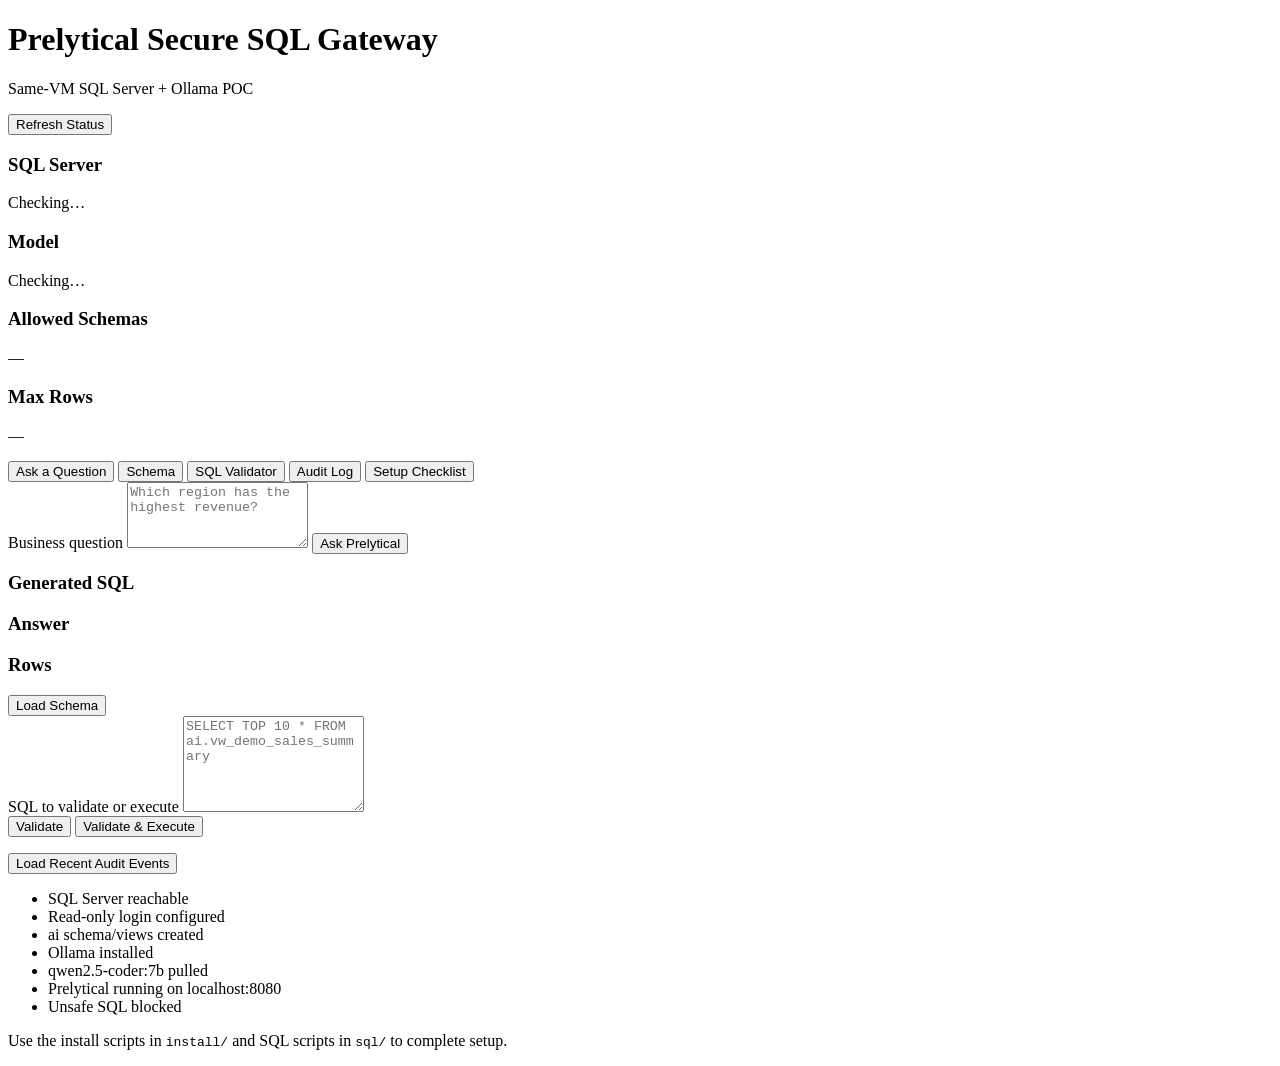
==== app/static/index.html @ d755e080 "Initial Prelytical Secure SQL Gateway release. Same-VM SQL Server + Ollama on-premises install for s" ====
<!DOCTYPE html>
<html lang="en">
<head>
  <meta charset="UTF-8" />
  <meta name="viewport" content="width=device-width, initial-scale=1.0" />
  <title>Prelytical Secure SQL Gateway</title>
  <link rel="stylesheet" href="/static/styles.css" />
</head>
<body>
  <header class="app-header">
    <div>
      <h1>Prelytical Secure SQL Gateway</h1>
      <p class="subtitle">Same-VM SQL Server + Ollama POC</p>
    </div>
    <div class="header-actions">
      <button id="refresh-status-btn" class="btn secondary">Refresh Status</button>
    </div>
  </header>

  <main class="container">
    <section class="status-grid" id="status-cards">
      <article class="status-card" id="status-sql">
        <h3>SQL Server</h3>
        <p class="status-value">Checking…</p>
      </article>
      <article class="status-card" id="status-model">
        <h3>Model</h3>
        <p class="status-value">Checking…</p>
      </article>
      <article class="status-card" id="status-schemas">
        <h3>Allowed Schemas</h3>
        <p class="status-value">—</p>
      </article>
      <article class="status-card" id="status-rows">
        <h3>Max Rows</h3>
        <p class="status-value">—</p>
      </article>
    </section>

    <nav class="tabs" role="tablist">
      <button class="tab active" data-tab="ask">Ask a Question</button>
      <button class="tab" data-tab="schema">Schema</button>
      <button class="tab" data-tab="validator">SQL Validator</button>
      <button class="tab" data-tab="audit">Audit Log</button>
      <button class="tab" data-tab="setup">Setup Checklist</button>
    </nav>

    <section class="panel active" id="panel-ask">
      <label for="question-input">Business question</label>
      <textarea id="question-input" rows="4" placeholder="Which region has the highest revenue?"></textarea>
      <button id="ask-btn" class="btn primary">Ask Prelytical</button>
      <div id="ask-result" class="result-block hidden">
        <h3>Generated SQL</h3>
        <pre id="ask-sql" class="code-block"></pre>
        <p id="ask-validation" class="validation"></p>
        <h3>Answer</h3>
        <p id="ask-answer"></p>
        <h3>Rows</h3>
        <div class="table-wrap"><table id="ask-table"></table></div>
      </div>
    </section>

    <section class="panel" id="panel-schema">
      <button id="load-schema-btn" class="btn secondary">Load Schema</button>
      <div id="schema-content" class="schema-content"></div>
    </section>

    <section class="panel" id="panel-validator">
      <label for="sql-input">SQL to validate or execute</label>
      <textarea id="sql-input" rows="6" placeholder="SELECT TOP 10 * FROM ai.vw_demo_sales_summary"></textarea>
      <div class="button-row">
        <button id="validate-btn" class="btn secondary">Validate</button>
        <button id="execute-btn" class="btn primary">Validate &amp; Execute</button>
      </div>
      <div id="validator-result" class="result-block hidden">
        <pre id="validator-normalized" class="code-block"></pre>
        <p id="validator-message" class="validation"></p>
        <div class="table-wrap"><table id="validator-table"></table></div>
      </div>
    </section>

    <section class="panel" id="panel-audit">
      <button id="load-audit-btn" class="btn secondary">Load Recent Audit Events</button>
      <div id="audit-content" class="audit-content"></div>
    </section>

    <section class="panel" id="panel-setup">
      <ul class="checklist" id="setup-checklist">
        <li data-check="sql"><span class="box"></span> SQL Server reachable</li>
        <li data-check="login"><span class="box"></span> Read-only login configured</li>
        <li data-check="schema"><span class="box"></span> ai schema/views created</li>
        <li data-check="ollama"><span class="box"></span> Ollama installed</li>
        <li data-check="model"><span class="box"></span> qwen2.5-coder:7b pulled</li>
        <li data-check="app"><span class="box"></span> Prelytical running on localhost:8080</li>
        <li data-check="guardrails"><span class="box"></span> Unsafe SQL blocked</li>
      </ul>
      <p class="hint">Use the install scripts in <code>install/</code> and SQL scripts in <code>sql/</code> to complete setup.</p>
    </section>
  </main>

  <script src="/static/app.js"></script>
</body>
</html>
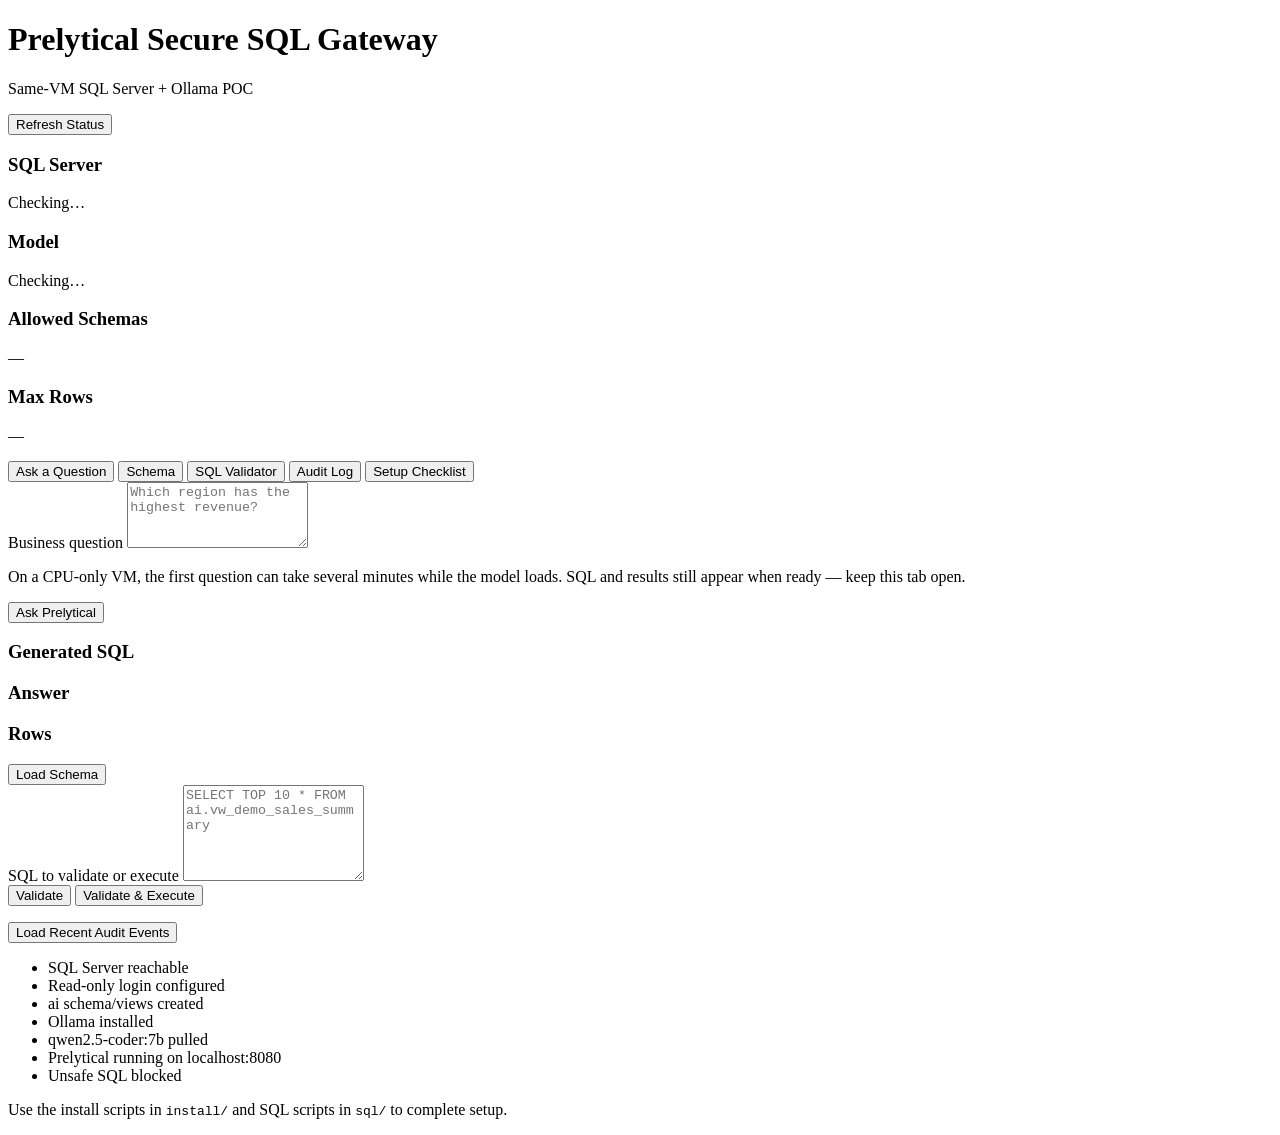
==== commit 385ad808: "Improve CPU-only same-VM Ask reliability and add model warmup script. Skip summarization by default," ====
--- a/app/static/index.html
+++ b/app/static/index.html
@@ -48,7 +48,12 @@
     <section class="panel active" id="panel-ask">
       <label for="question-input">Business question</label>
       <textarea id="question-input" rows="4" placeholder="Which region has the highest revenue?"></textarea>
+      <p id="ask-hint" class="hint ask-hint">
+        On a CPU-only VM, the first question can take several minutes while the model loads.
+        SQL and results still appear when ready — keep this tab open.
+      </p>
       <button id="ask-btn" class="btn primary">Ask Prelytical</button>
+      <p id="ask-progress" class="hint ask-progress hidden" aria-live="polite"></p>
       <div id="ask-result" class="result-block hidden">
         <h3>Generated SQL</h3>
         <pre id="ask-sql" class="code-block"></pre>
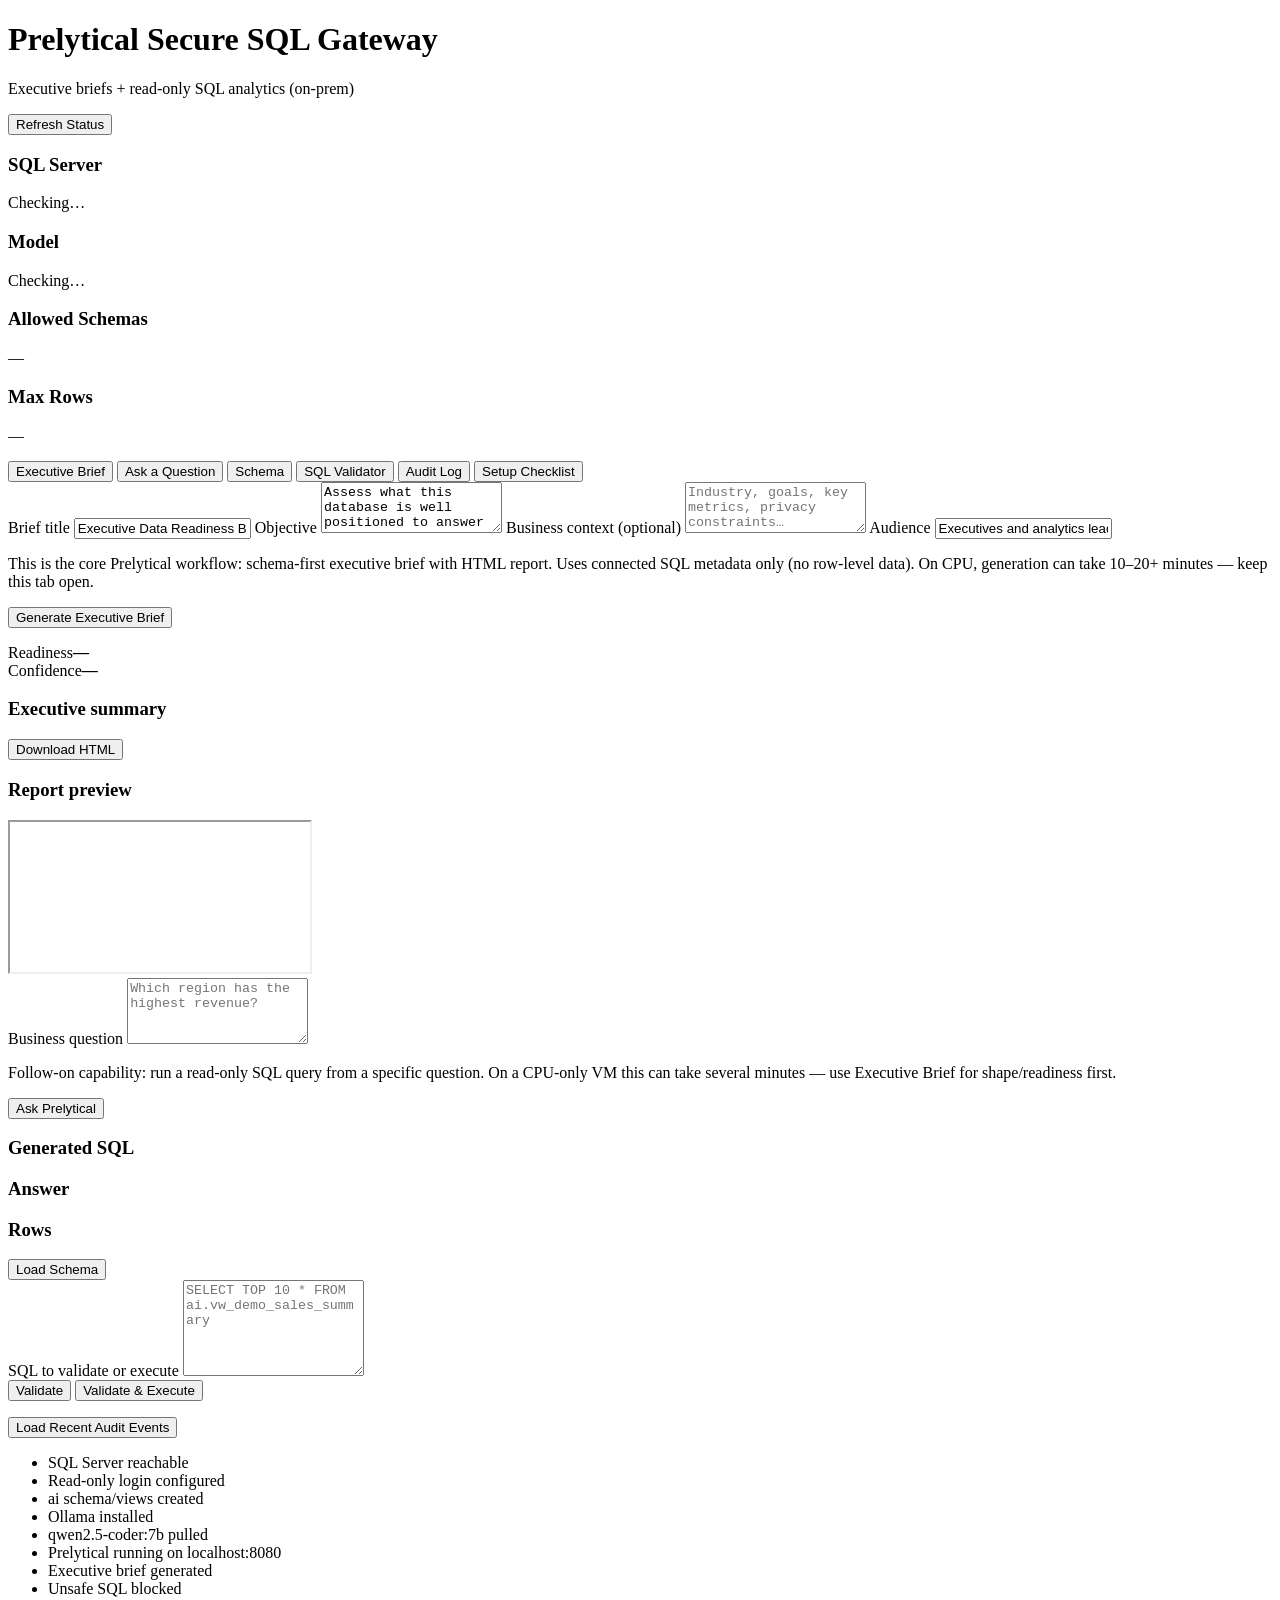
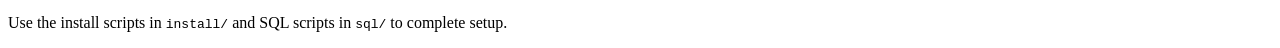
==== commit 00c22f68: "Add executive brief generation as the primary gateway product flow. Port the platform brief contract" ====
--- a/app/static/index.html
+++ b/app/static/index.html
@@ -10,7 +10,7 @@
   <header class="app-header">
     <div>
       <h1>Prelytical Secure SQL Gateway</h1>
-      <p class="subtitle">Same-VM SQL Server + Ollama POC</p>
+      <p class="subtitle">Executive briefs + read-only SQL analytics (on-prem)</p>
     </div>
     <div class="header-actions">
       <button id="refresh-status-btn" class="btn secondary">Refresh Status</button>
@@ -38,19 +38,50 @@
     </section>
 
     <nav class="tabs" role="tablist">
-      <button class="tab active" data-tab="ask">Ask a Question</button>
+      <button class="tab active" data-tab="brief">Executive Brief</button>
+      <button class="tab" data-tab="ask">Ask a Question</button>
       <button class="tab" data-tab="schema">Schema</button>
       <button class="tab" data-tab="validator">SQL Validator</button>
       <button class="tab" data-tab="audit">Audit Log</button>
       <button class="tab" data-tab="setup">Setup Checklist</button>
     </nav>
 
-    <section class="panel active" id="panel-ask">
+    <section class="panel active" id="panel-brief">
+      <label for="brief-title">Brief title</label>
+      <input id="brief-title" type="text" value="Executive Data Readiness Brief" />
+      <label for="brief-objective">Objective</label>
+      <textarea id="brief-objective" rows="3">Assess what this database is well positioned to answer for executives — data shape, readiness, top opportunities, and validation steps.</textarea>
+      <label for="brief-context">Business context (optional)</label>
+      <textarea id="brief-context" rows="3" placeholder="Industry, goals, key metrics, privacy constraints…"></textarea>
+      <label for="brief-audience">Audience</label>
+      <input id="brief-audience" type="text" value="Executives and analytics leaders" />
+      <p class="hint ask-hint">
+        This is the core Prelytical workflow: schema-first executive brief with HTML report.
+        Uses connected SQL metadata only (no row-level data). On CPU, generation can take 10–20+ minutes — keep this tab open.
+      </p>
+      <button id="brief-btn" class="btn primary">Generate Executive Brief</button>
+      <p id="brief-progress" class="hint ask-progress hidden" aria-live="polite"></p>
+      <div id="brief-result" class="result-block hidden">
+        <div class="brief-score-row">
+          <div class="brief-score-card"><span>Readiness</span><strong id="brief-readiness">—</strong></div>
+          <div class="brief-score-card"><span>Confidence</span><strong id="brief-confidence">—</strong></div>
+        </div>
+        <h3>Executive summary</h3>
+        <p id="brief-summary"></p>
+        <div class="button-row">
+          <button id="brief-download-btn" class="btn secondary" type="button">Download HTML</button>
+        </div>
+        <h3>Report preview</h3>
+        <iframe id="brief-frame" class="brief-frame" title="Executive brief HTML report" sandbox=""></iframe>
+      </div>
+    </section>
+
+    <section class="panel" id="panel-ask">
       <label for="question-input">Business question</label>
       <textarea id="question-input" rows="4" placeholder="Which region has the highest revenue?"></textarea>
       <p id="ask-hint" class="hint ask-hint">
-        On a CPU-only VM, the first question can take several minutes while the model loads.
-        SQL and results still appear when ready — keep this tab open.
+        Follow-on capability: run a read-only SQL query from a specific question.
+        On a CPU-only VM this can take several minutes — use Executive Brief for shape/readiness first.
       </p>
       <button id="ask-btn" class="btn primary">Ask Prelytical</button>
       <p id="ask-progress" class="hint ask-progress hidden" aria-live="polite"></p>
@@ -97,6 +128,7 @@
         <li data-check="ollama"><span class="box"></span> Ollama installed</li>
         <li data-check="model"><span class="box"></span> qwen2.5-coder:7b pulled</li>
         <li data-check="app"><span class="box"></span> Prelytical running on localhost:8080</li>
+        <li data-check="brief"><span class="box"></span> Executive brief generated</li>
         <li data-check="guardrails"><span class="box"></span> Unsafe SQL blocked</li>
       </ul>
       <p class="hint">Use the install scripts in <code>install/</code> and SQL scripts in <code>sql/</code> to complete setup.</p>
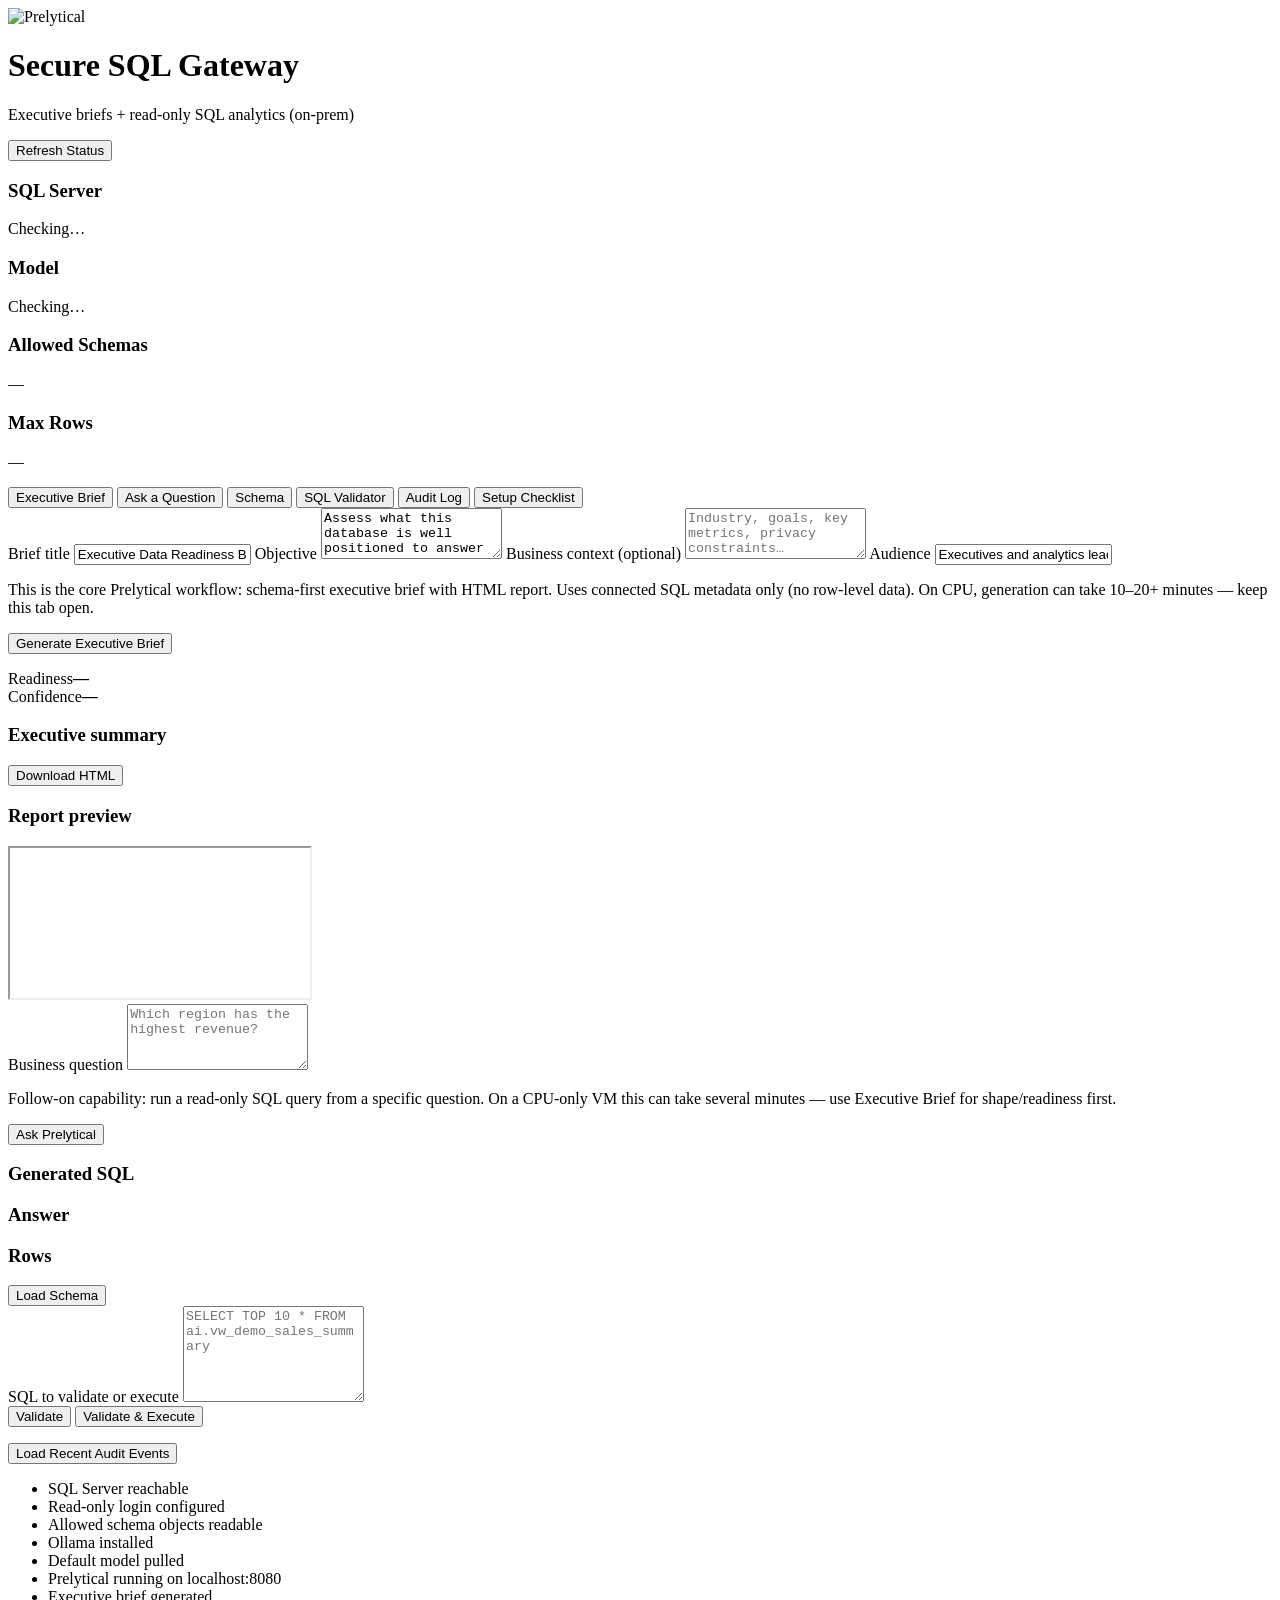
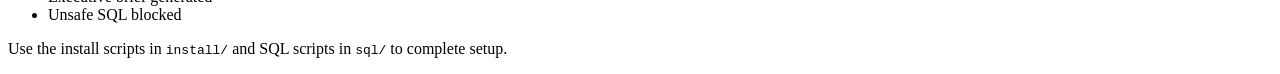
==== commit 71b83ade: "Fix setup checklist auto-checks and add Prelytical branding assets. Probe schema, login, and guardra" ====
--- a/app/static/index.html
+++ b/app/static/index.html
@@ -4,13 +4,17 @@
   <meta charset="UTF-8" />
   <meta name="viewport" content="width=device-width, initial-scale=1.0" />
   <title>Prelytical Secure SQL Gateway</title>
+  <link rel="icon" type="image/png" href="/static/assets/prelytical-icon.png" />
   <link rel="stylesheet" href="/static/styles.css" />
 </head>
 <body>
   <header class="app-header">
-    <div>
-      <h1>Prelytical Secure SQL Gateway</h1>
-      <p class="subtitle">Executive briefs + read-only SQL analytics (on-prem)</p>
+    <div class="header-brand">
+      <img class="brand-logo" src="/static/assets/prelytical-logo.png" alt="Prelytical" />
+      <div>
+        <h1>Secure SQL Gateway</h1>
+        <p class="subtitle">Executive briefs + read-only SQL analytics (on-prem)</p>
+      </div>
     </div>
     <div class="header-actions">
       <button id="refresh-status-btn" class="btn secondary">Refresh Status</button>
@@ -71,6 +75,7 @@
         <div class="button-row">
           <button id="brief-download-btn" class="btn secondary" type="button">Download HTML</button>
         </div>
+        <p id="brief-export-notice" class="hint brief-export-notice hidden"></p>
         <h3>Report preview</h3>
         <iframe id="brief-frame" class="brief-frame" title="Executive brief HTML report" sandbox=""></iframe>
       </div>
@@ -124,9 +129,9 @@
       <ul class="checklist" id="setup-checklist">
         <li data-check="sql"><span class="box"></span> SQL Server reachable</li>
         <li data-check="login"><span class="box"></span> Read-only login configured</li>
-        <li data-check="schema"><span class="box"></span> ai schema/views created</li>
+        <li data-check="schema"><span class="box"></span> Allowed schema objects readable</li>
         <li data-check="ollama"><span class="box"></span> Ollama installed</li>
-        <li data-check="model"><span class="box"></span> qwen2.5-coder:7b pulled</li>
+        <li data-check="model"><span class="box"></span> Default model pulled</li>
         <li data-check="app"><span class="box"></span> Prelytical running on localhost:8080</li>
         <li data-check="brief"><span class="box"></span> Executive brief generated</li>
         <li data-check="guardrails"><span class="box"></span> Unsafe SQL blocked</li>
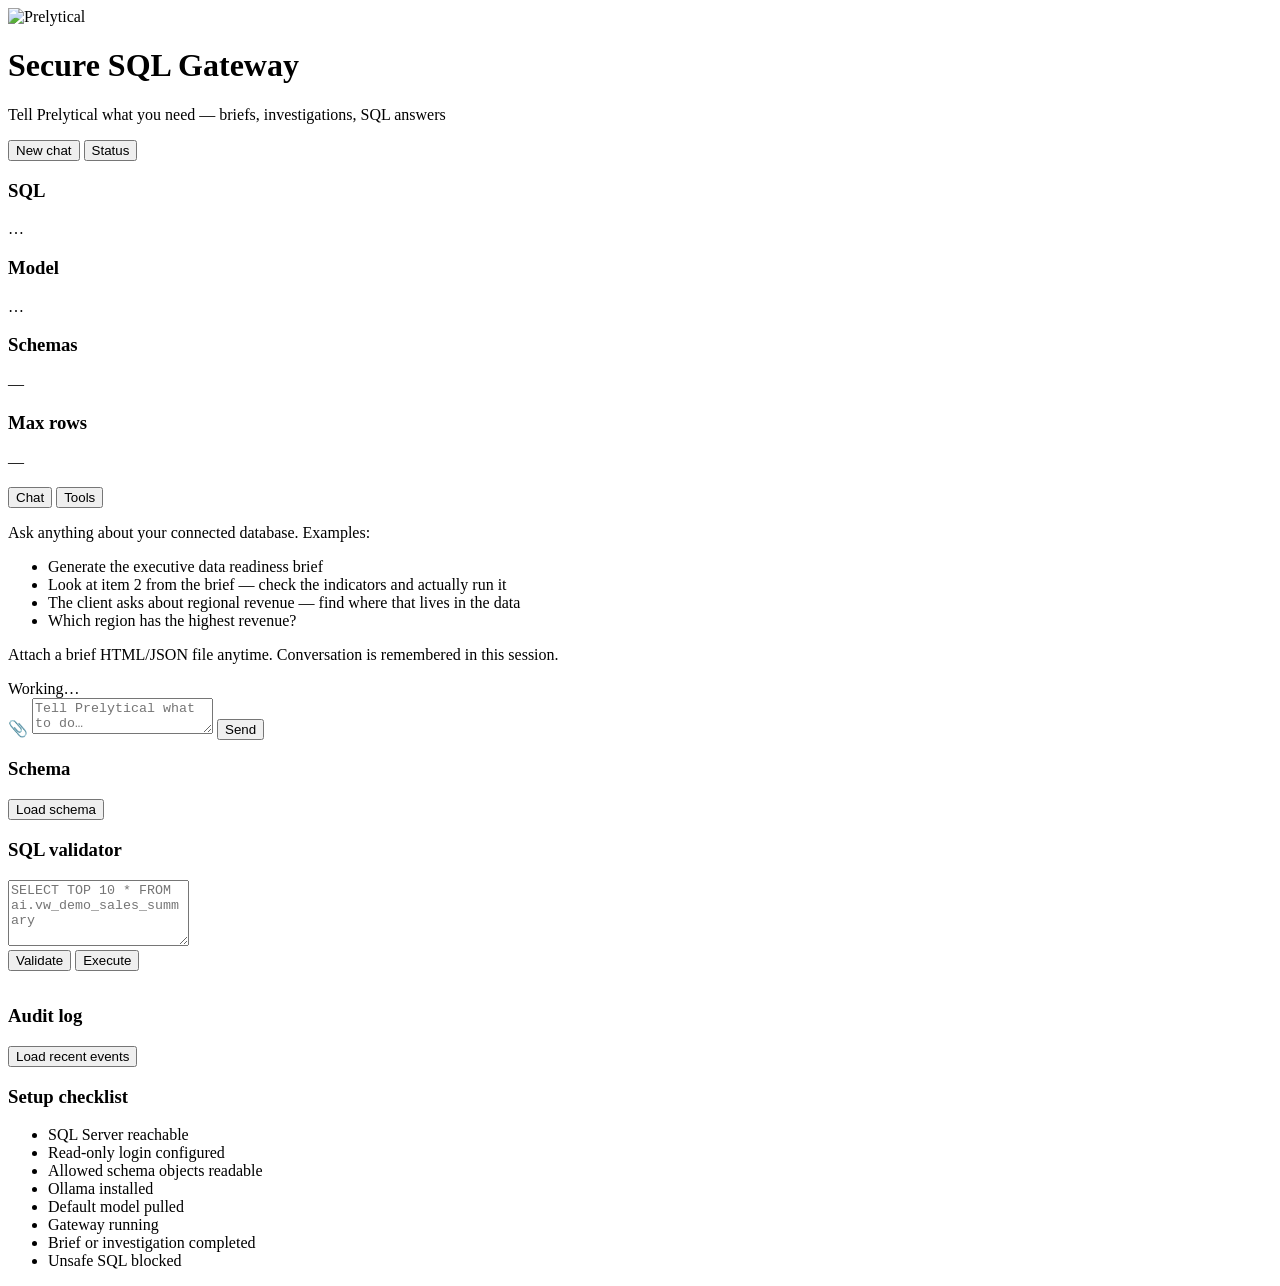
==== commit cca1ad32: "Add chat-first gateway with deep-dive investigations and NSAW docs. Replace tabbed workflows with a " ====
--- a/app/static/index.html
+++ b/app/static/index.html
@@ -7,136 +7,117 @@
   <link rel="icon" type="image/png" href="/static/assets/prelytical-icon.png" />
   <link rel="stylesheet" href="/static/styles.css" />
 </head>
-<body>
+<body class="chat-layout">
   <header class="app-header">
     <div class="header-brand">
       <img class="brand-logo" src="/static/assets/prelytical-logo.png" alt="Prelytical" />
-      <div>
+      <div class="header-title">
         <h1>Secure SQL Gateway</h1>
-        <p class="subtitle">Executive briefs + read-only SQL analytics (on-prem)</p>
+        <p class="subtitle">Tell Prelytical what you need — briefs, investigations, SQL answers</p>
       </div>
     </div>
     <div class="header-actions">
-      <button id="refresh-status-btn" class="btn secondary">Refresh Status</button>
+      <button id="chat-clear-btn" class="btn secondary" type="button">New chat</button>
+      <button id="refresh-status-btn" class="btn secondary">Status</button>
     </div>
   </header>
 
-  <main class="container">
-    <section class="status-grid" id="status-cards">
+  <main class="chat-main">
+    <section class="status-grid status-compact" id="status-cards">
       <article class="status-card" id="status-sql">
-        <h3>SQL Server</h3>
-        <p class="status-value">Checking…</p>
+        <h3>SQL</h3>
+        <p class="status-value">…</p>
       </article>
       <article class="status-card" id="status-model">
         <h3>Model</h3>
-        <p class="status-value">Checking…</p>
+        <p class="status-value">…</p>
       </article>
       <article class="status-card" id="status-schemas">
-        <h3>Allowed Schemas</h3>
+        <h3>Schemas</h3>
         <p class="status-value">—</p>
       </article>
       <article class="status-card" id="status-rows">
-        <h3>Max Rows</h3>
+        <h3>Max rows</h3>
         <p class="status-value">—</p>
       </article>
     </section>
 
     <nav class="tabs" role="tablist">
-      <button class="tab active" data-tab="brief">Executive Brief</button>
-      <button class="tab" data-tab="ask">Ask a Question</button>
-      <button class="tab" data-tab="schema">Schema</button>
-      <button class="tab" data-tab="validator">SQL Validator</button>
-      <button class="tab" data-tab="audit">Audit Log</button>
-      <button class="tab" data-tab="setup">Setup Checklist</button>
+      <button class="tab active" data-tab="chat">Chat</button>
+      <button class="tab" data-tab="tools">Tools</button>
     </nav>
 
-    <section class="panel active" id="panel-brief">
-      <label for="brief-title">Brief title</label>
-      <input id="brief-title" type="text" value="Executive Data Readiness Brief" />
-      <label for="brief-objective">Objective</label>
-      <textarea id="brief-objective" rows="3">Assess what this database is well positioned to answer for executives — data shape, readiness, top opportunities, and validation steps.</textarea>
-      <label for="brief-context">Business context (optional)</label>
-      <textarea id="brief-context" rows="3" placeholder="Industry, goals, key metrics, privacy constraints…"></textarea>
-      <label for="brief-audience">Audience</label>
-      <input id="brief-audience" type="text" value="Executives and analytics leaders" />
-      <p class="hint ask-hint">
-        This is the core Prelytical workflow: schema-first executive brief with HTML report.
-        Uses connected SQL metadata only (no row-level data). On CPU, generation can take 10–20+ minutes — keep this tab open.
-      </p>
-      <button id="brief-btn" class="btn primary">Generate Executive Brief</button>
-      <p id="brief-progress" class="hint ask-progress hidden" aria-live="polite"></p>
-      <div id="brief-result" class="result-block hidden">
-        <div class="brief-score-row">
-          <div class="brief-score-card"><span>Readiness</span><strong id="brief-readiness">—</strong></div>
-          <div class="brief-score-card"><span>Confidence</span><strong id="brief-confidence">—</strong></div>
+    <section class="panel active chat-panel" id="panel-chat">
+      <div id="chat-messages" class="chat-messages" aria-live="polite">
+        <div class="chat-welcome">
+          <p>Ask anything about your connected database. Examples:</p>
+          <ul>
+            <li>Generate the executive data readiness brief</li>
+            <li>Look at item 2 from the brief — check the indicators and actually run it</li>
+            <li>The client asks about regional revenue — find where that lives in the data</li>
+            <li>Which region has the highest revenue?</li>
+          </ul>
+          <p class="hint">Attach a brief HTML/JSON file anytime. Conversation is remembered in this session.</p>
         </div>
-        <h3>Executive summary</h3>
-        <p id="brief-summary"></p>
-        <div class="button-row">
-          <button id="brief-download-btn" class="btn secondary" type="button">Download HTML</button>
+      </div>
+
+      <div id="chat-pending" class="chat-pending hidden">
+        <span class="chat-spinner"></span>
+        <span id="chat-pending-text">Working…</span>
+      </div>
+
+      <form id="chat-form" class="chat-composer">
+        <div id="chat-attachments" class="chat-attachments hidden"></div>
+        <div class="chat-input-row">
+          <label class="chat-attach-btn" title="Attach brief HTML or JSON">
+            <input id="chat-file-input" type="file" accept=".html,.htm,.json,text/html,application/json" multiple hidden />
+            📎
+          </label>
+          <textarea id="chat-input" rows="2" placeholder="Tell Prelytical what to do…" aria-label="Message"></textarea>
+          <button type="submit" id="chat-send-btn" class="btn primary">Send</button>
         </div>
-        <p id="brief-export-notice" class="hint brief-export-notice hidden"></p>
-        <h3>Report preview</h3>
-        <iframe id="brief-frame" class="brief-frame" title="Executive brief HTML report" sandbox=""></iframe>
-      </div>
+      </form>
     </section>
 
-    <section class="panel" id="panel-ask">
-      <label for="question-input">Business question</label>
-      <textarea id="question-input" rows="4" placeholder="Which region has the highest revenue?"></textarea>
-      <p id="ask-hint" class="hint ask-hint">
-        Follow-on capability: run a read-only SQL query from a specific question.
-        On a CPU-only VM this can take several minutes — use Executive Brief for shape/readiness first.
-      </p>
-      <button id="ask-btn" class="btn primary">Ask Prelytical</button>
-      <p id="ask-progress" class="hint ask-progress hidden" aria-live="polite"></p>
-      <div id="ask-result" class="result-block hidden">
-        <h3>Generated SQL</h3>
-        <pre id="ask-sql" class="code-block"></pre>
-        <p id="ask-validation" class="validation"></p>
-        <h3>Answer</h3>
-        <p id="ask-answer"></p>
-        <h3>Rows</h3>
-        <div class="table-wrap"><table id="ask-table"></table></div>
+    <section class="panel" id="panel-tools">
+      <div class="tools-grid">
+        <div class="tool-block">
+          <h3>Schema</h3>
+          <button id="load-schema-btn" class="btn secondary">Load schema</button>
+          <div id="schema-content" class="schema-content"></div>
+        </div>
+        <div class="tool-block">
+          <h3>SQL validator</h3>
+          <textarea id="sql-input" rows="4" placeholder="SELECT TOP 10 * FROM ai.vw_demo_sales_summary"></textarea>
+          <div class="button-row">
+            <button id="validate-btn" class="btn secondary">Validate</button>
+            <button id="execute-btn" class="btn primary">Execute</button>
+          </div>
+          <div id="validator-result" class="result-block hidden">
+            <pre id="validator-normalized" class="code-block"></pre>
+            <p id="validator-message" class="validation"></p>
+            <div class="table-wrap"><table id="validator-table"></table></div>
+          </div>
+        </div>
+        <div class="tool-block">
+          <h3>Audit log</h3>
+          <button id="load-audit-btn" class="btn secondary">Load recent events</button>
+          <div id="audit-content" class="audit-content"></div>
+        </div>
+        <div class="tool-block">
+          <h3>Setup checklist</h3>
+          <ul class="checklist" id="setup-checklist">
+            <li data-check="sql"><span class="box"></span> SQL Server reachable</li>
+            <li data-check="login"><span class="box"></span> Read-only login configured</li>
+            <li data-check="schema"><span class="box"></span> Allowed schema objects readable</li>
+            <li data-check="ollama"><span class="box"></span> Ollama installed</li>
+            <li data-check="model"><span class="box"></span> Default model pulled</li>
+            <li data-check="app"><span class="box"></span> Gateway running</li>
+            <li data-check="brief"><span class="box"></span> Brief or investigation completed</li>
+            <li data-check="guardrails"><span class="box"></span> Unsafe SQL blocked</li>
+          </ul>
+        </div>
       </div>
-    </section>
-
-    <section class="panel" id="panel-schema">
-      <button id="load-schema-btn" class="btn secondary">Load Schema</button>
-      <div id="schema-content" class="schema-content"></div>
-    </section>
-
-    <section class="panel" id="panel-validator">
-      <label for="sql-input">SQL to validate or execute</label>
-      <textarea id="sql-input" rows="6" placeholder="SELECT TOP 10 * FROM ai.vw_demo_sales_summary"></textarea>
-      <div class="button-row">
-        <button id="validate-btn" class="btn secondary">Validate</button>
-        <button id="execute-btn" class="btn primary">Validate &amp; Execute</button>
-      </div>
-      <div id="validator-result" class="result-block hidden">
-        <pre id="validator-normalized" class="code-block"></pre>
-        <p id="validator-message" class="validation"></p>
-        <div class="table-wrap"><table id="validator-table"></table></div>
-      </div>
-    </section>
-
-    <section class="panel" id="panel-audit">
-      <button id="load-audit-btn" class="btn secondary">Load Recent Audit Events</button>
-      <div id="audit-content" class="audit-content"></div>
-    </section>
-
-    <section class="panel" id="panel-setup">
-      <ul class="checklist" id="setup-checklist">
-        <li data-check="sql"><span class="box"></span> SQL Server reachable</li>
-        <li data-check="login"><span class="box"></span> Read-only login configured</li>
-        <li data-check="schema"><span class="box"></span> Allowed schema objects readable</li>
-        <li data-check="ollama"><span class="box"></span> Ollama installed</li>
-        <li data-check="model"><span class="box"></span> Default model pulled</li>
-        <li data-check="app"><span class="box"></span> Prelytical running on localhost:8080</li>
-        <li data-check="brief"><span class="box"></span> Executive brief generated</li>
-        <li data-check="guardrails"><span class="box"></span> Unsafe SQL blocked</li>
-      </ul>
-      <p class="hint">Use the install scripts in <code>install/</code> and SQL scripts in <code>sql/</code> to complete setup.</p>
     </section>
   </main>
 
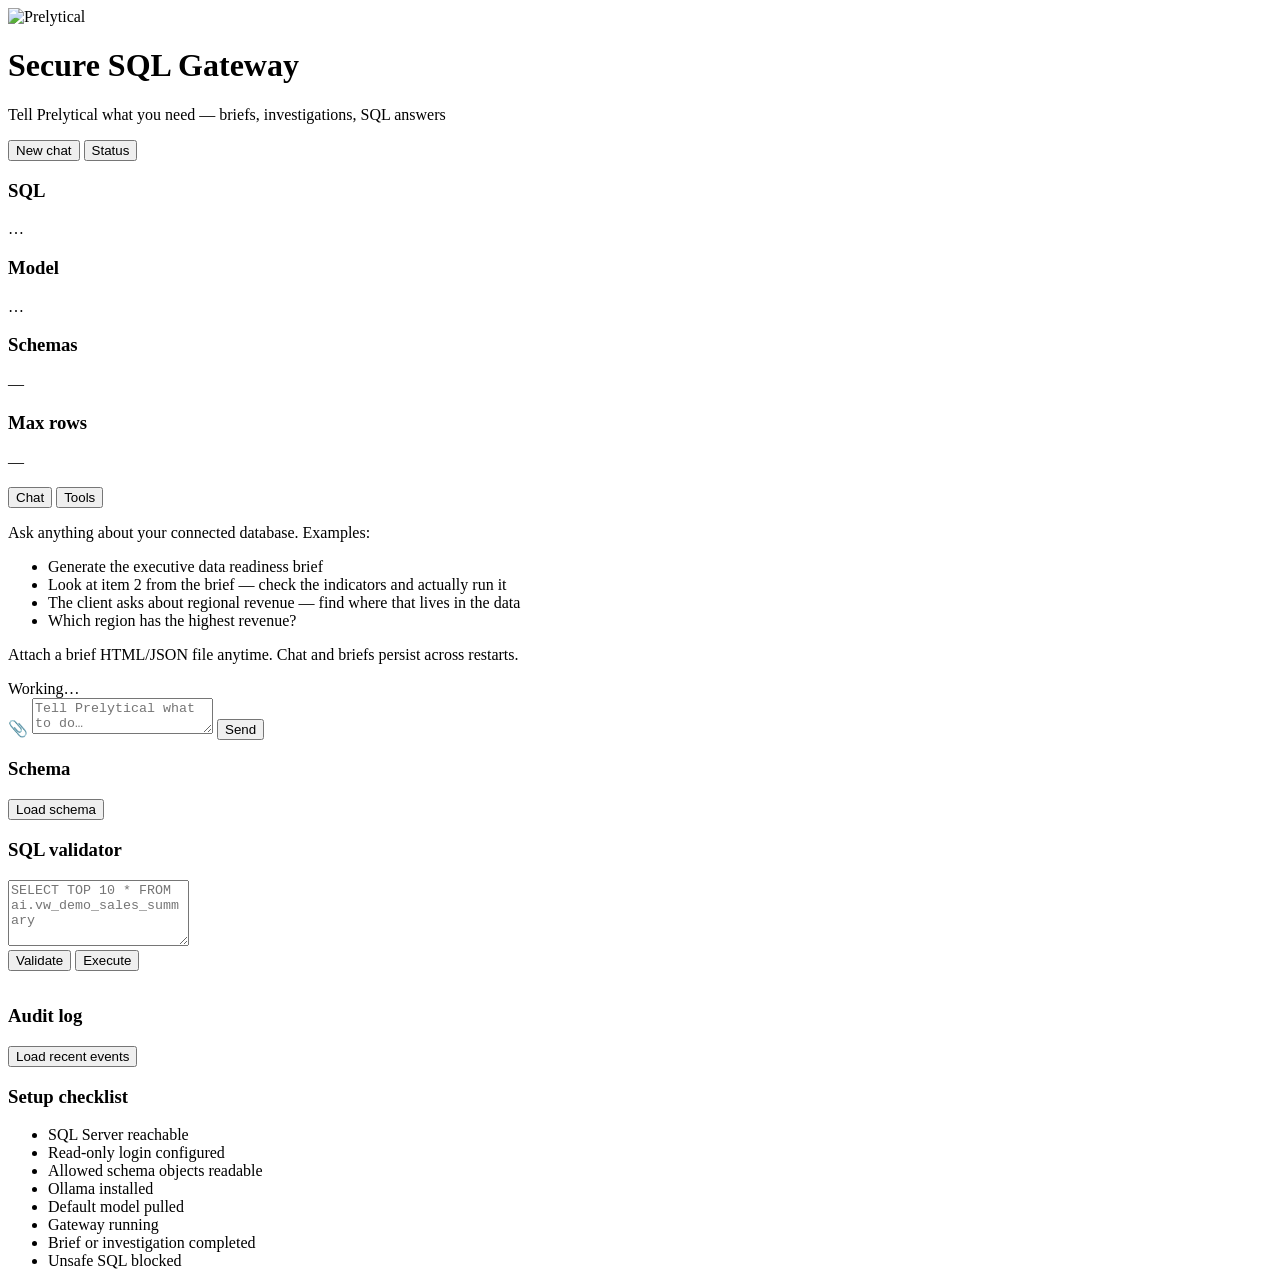
==== commit b32557d4: "Persist chat and briefs in SQLite with streaming progress and longer timeouts. Store conversation an" ====
--- a/app/static/index.html
+++ b/app/static/index.html
@@ -57,7 +57,7 @@
             <li>The client asks about regional revenue — find where that lives in the data</li>
             <li>Which region has the highest revenue?</li>
           </ul>
-          <p class="hint">Attach a brief HTML/JSON file anytime. Conversation is remembered in this session.</p>
+          <p class="hint">Attach a brief HTML/JSON file anytime. Chat and briefs persist across restarts.</p>
         </div>
       </div>
 
